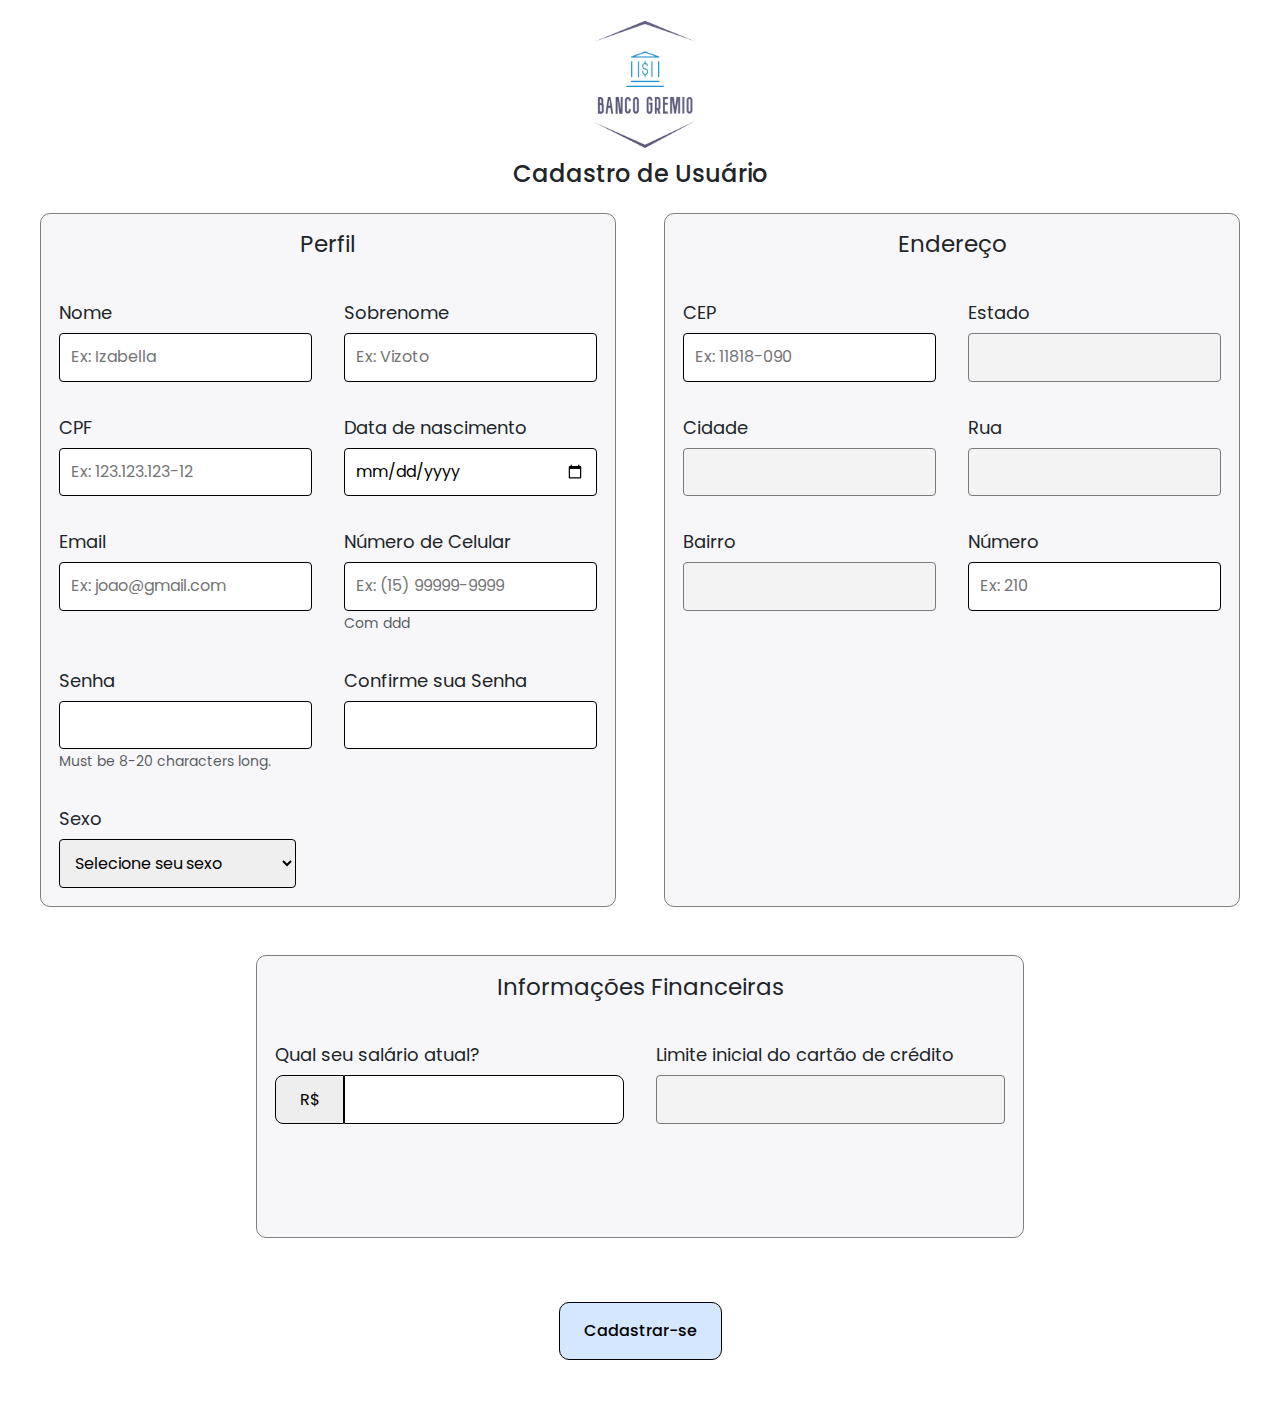
==== index.html @ 9247b2ec "js para cpf, cep, celular, salario" ====
<!DOCTYPE html>
<html lang="pt-BR">
<head>
    <meta charset="UTF-8">
    <meta name="viewport" content="width=device-width, initial-scale=1.0">
    <link rel="stylesheet" href="/css/reset.css">
    <link rel="stylesheet" href="/css/styles.css">
    <link rel="shortcut icon" href="/img/logo.ico" type="image/x-icon"> 
    <link rel="stylesheet" href="https://cdn.jsdelivr.net/npm/bootstrap@5.3.0/dist/css/bootstrap.min.css">
    <script src="/js/script.js" defer></script>
    <title>Banco Gremio</title>
</head>
<body>
    <header class="cabecalho">
        <img src="/img/logopng.png" alt="Logo no header" class="container__logo">
    </header>

    <section class="cadastro__cliente">
        <h1 class="cadastro__cliente__titulo">Cadastro de Usuário</h1>
    
        <div class="cadastro">
            <div class="cadastro__pai perfil">
                    <h2>Perfil</h2>
                    <div class="cadastro-input nome">
                        <p class="cadastro-input__titulo">Nome</p>
                        <input type="text" class="cadastro-input__text" id="input-nome" placeholder="Ex: Izabella">
                    </div>
                    <div class="cadastro-input sobrenome">
                        <p class="cadastro-input__titulo">Sobrenome</p>
                        <input type="text" class="cadastro-input__text" id="input-sobrenome" placeholder="Ex: Vizoto">
                    </div>
                    <div class="cadastro-input cpf">
                        <p class="cadastro-input__titulo">CPF</p>
                        <input maxlength="14" minlength="11" type="text" class="cadastro-input__text" id="input-cpf" placeholder="Ex: 123.123.123-12">
                    </div>
                    <div class="cadastro-input data__nascimento">
                        <p class="cadastro-input__titulo">Data de nascimento</p>
                        <input type="date" class="cadastro-input__text" id="input-dataNasc" placeholder="Ex: João">
                    </div>
                    <div class="cadastro-input nomeResp">
                        <p class="cadastro-input__titulo">Nome do Responsável</p>
                        <input type="text" class="cadastro-input__text" id="input-nomeResp" placeholder="Ex: João">
                    </div>
                    <div class="cadastro-input cpfResp">
                        <p class="cadastro-input__titulo">CPF do Responsável</p>
                        <input type="text" class="cadastro-input__text" id="input-cpfResp" placeholder="Ex: João">
                    </div>
                    <div class="cadastro-input email">
                        <p class="cadastro-input__titulo">Email</p>
                        <input type="email" class="cadastro-input__text" id="input-email" placeholder="Ex: joao@gmail.com">
                    </div>
                    <div class="cadastro-input senha">
                        <p class="cadastro-input__titulo">Senha</p>
                        <input type="password" class="cadastro-input__text" id="input-senha">
                        <span id="passwordHelpInline" class="form-text">
                            Must be 8-20 characters long.
                        </span>
                    </div>
                    <div class="cadastro-input senha2">
                        <p class="cadastro-input__titulo">Confirme sua Senha</p>
                        <input type="password" class="cadastro-input__text" id="input-senha2">
                    </div>
                    <div class="cadastro-input numCelular">
                        <p class="cadastro-input__titulo">Número de Celular <label></label></p>
                        <input type="tel" class="cadastro-input__text" id="input-numeroCelular" placeholder="Ex: (15) 99999-9999">
                        <span id="passwordHelpInline" class="form-text">
                            Com ddd
                        </span>
                    </div>
                    <div class="cadastro-input sexo">
                        <p class="cadastro-input__titulo">Sexo</p>
                        <select id="selectSexo">
                            <option disabled selected>Selecione seu sexo</option>
                            <option value="Masculino">Masculino</option>
                            <option value="Feminino">Feminino</option>
                        </select>
                    </div>
            </div>

            
            <div class="cadastro__pai endereco">
                    <h2>Endereço</h2>
                    <div class="cadastro-input">
                        <p class="cadastro-input__titulo">CEP</p>
                        <input type="text" class="cadastro-input__text" id="input-cep" placeholder="Ex: 11818-090">
                    </div>
                    <div class="cadastro-input">
                        <p class="cadastro-input__titulo">Estado</p>
                        <input type="text" class="cadastro-input__text" id="input-estado" readonly>
                    </div>
                    <div class="cadastro-input">
                        <p class="cadastro-input__titulo">Cidade</p>
                        <input type="text" class="cadastro-input__text" id="input-cidade" readonly>
                    </div>
                    <div class="cadastro-input">
                        <p class="cadastro-input__titulo">Rua</p>
                        <input type="text" class="cadastro-input__text" id="input-rua" readonly>
                    </div>
                    <div class="cadastro-input">
                        <p class="cadastro-input__titulo">Bairro</p>
                        <input type="text" class="cadastro-input__text" id="input-bairro" readonly>
                    </div>
                    <div class="cadastro-input">
                        <p class="cadastro-input__titulo">Número</p>
                        <input type="text" class="cadastro-input__text" id="input-numeroCasa" placeholder="Ex: 210">
                    </div>
                    
            </div>


            <div class="cadastro__pai salario">
                <h2>Informações Financeiras</h2>
                <div class="cadastro-input">
                    <p class="cadastro-input__titulo">Qual seu salário atual?</p>
                    <div class="input-container">
                        <input type="text" class="cadastro-input__text" id="fixed-input" value="R$" readonly>
                        <input type="text" class="cadastro-input__text" id="input-salario">
                    </div>
                </div>
                <div class="cadastro-input">
                    <p class="cadastro-input__titulo">Limite inicial do cartão de crédito</p>
                    <input type="text" class="cadastro-input__text" id="input-credito" readonly>
                </div>
            </div>
        </div>

        <input type="button" value="Cadastrar-se" class="botao" id="botao">
    </section>
      
    
    <footer>

    </footer>

    <script src="https://cdn.jsdelivr.net/npm/bootstrap@5.3.0/dist/js/bootstrap.bundle.min.js
    "></script>
</body>
</html>
---- css/styles.css ----
@import url("/css/header.css");
@import url("/css/cadastro.css");
@import url('https://fonts.googleapis.com/css2?family=Poppins:wght@300;400;500&display=swap');
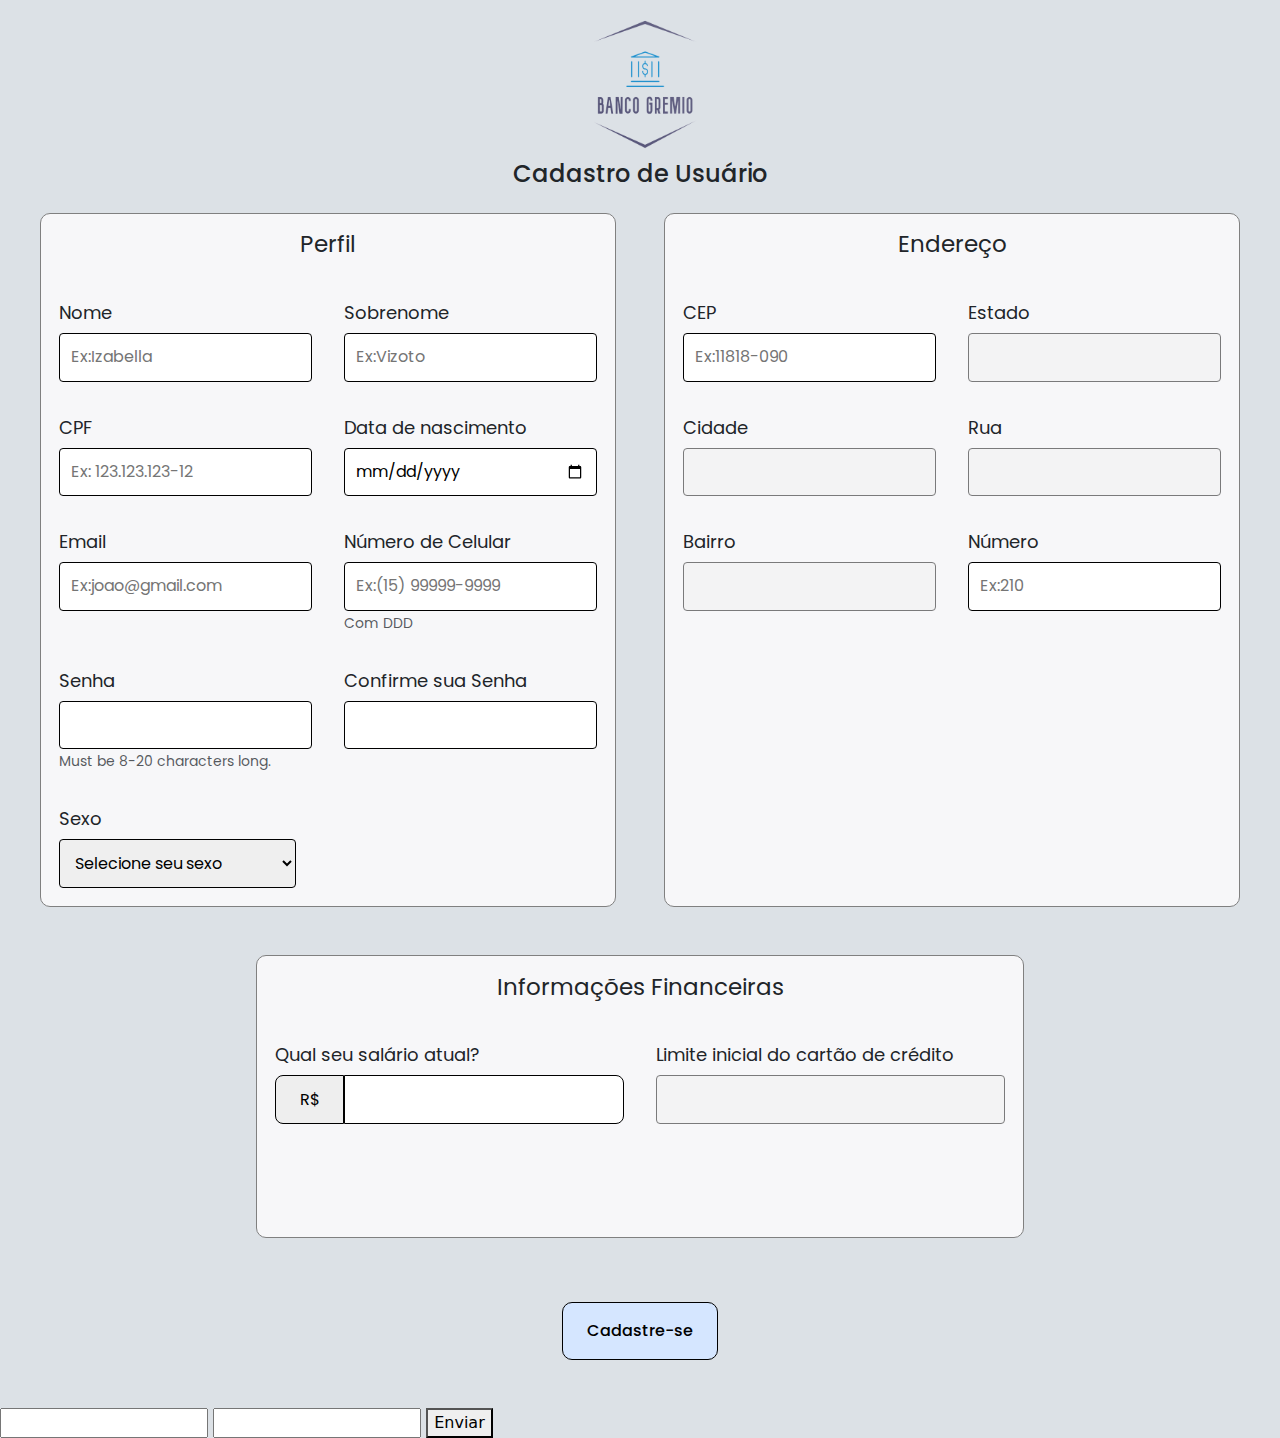
==== commit 1511d727: "teste-botao" ====
--- a/index.html
+++ b/index.html
@@ -18,71 +18,71 @@
     <section class="cadastro__cliente">
         <h1 class="cadastro__cliente__titulo">Cadastro de Usuário</h1>
     
-        <div class="cadastro">
-            <div class="cadastro__pai perfil">
+        <form id="formulario">
+            <div class="cadastro">
+                <div class="cadastro__pai perfil">
                     <h2>Perfil</h2>
                     <div class="cadastro-input nome">
                         <p class="cadastro-input__titulo">Nome</p>
-                        <input type="text" class="cadastro-input__text" id="input-nome" placeholder="Ex: Izabella">
+                        <input type="text" class="cadastro-input__text"id="input-nome"placeholder="Ex:Izabella" required minlength="2">
                     </div>
                     <div class="cadastro-input sobrenome">
                         <p class="cadastro-input__titulo">Sobrenome</p>
-                        <input type="text" class="cadastro-input__text" id="input-sobrenome" placeholder="Ex: Vizoto">
+                        <input type="text" class="cadastro-input__text" id="input-sobrenome"placeholder="Ex:Vizoto" required>
                     </div>
                     <div class="cadastro-input cpf">
                         <p class="cadastro-input__titulo">CPF</p>
-                        <input maxlength="14" minlength="11" type="text" class="cadastro-input__text" id="input-cpf" placeholder="Ex: 123.123.123-12">
+                        <input maxlength="14" minlength="11" type="text"class="cadastro-input__text"id="input-cpf" placeholder="Ex: 123.123.123-12" required>
                     </div>
                     <div class="cadastro-input data__nascimento">
                         <p class="cadastro-input__titulo">Data de nascimento</p>
-                        <input type="date" class="cadastro-input__text" id="input-dataNasc" placeholder="Ex: João">
+                        <input type="date" class="cadastro-input__text" id="input-dataNasc"placeholder="Ex:João" required>
                     </div>
                     <div class="cadastro-input nomeResp">
                         <p class="cadastro-input__titulo">Nome do Responsável</p>
-                        <input type="text" class="cadastro-input__text" id="input-nomeResp" placeholder="Ex: João">
+                        <input type="text" class="cadastro-input__text" id="input-nomeResp"placeholder="Ex:João">
                     </div>
                     <div class="cadastro-input cpfResp">
                         <p class="cadastro-input__titulo">CPF do Responsável</p>
-                        <input type="text" class="cadastro-input__text" id="input-cpfResp" placeholder="Ex: João">
+                        <input type="text" class="cadastro-input__text" id="input-cpfResp"placeholder="Ex:João">
                     </div>
                     <div class="cadastro-input email">
                         <p class="cadastro-input__titulo">Email</p>
-                        <input type="email" class="cadastro-input__text" id="input-email" placeholder="Ex: joao@gmail.com">
+                        <input type="email" class="cadastro-input__text" id="input-email"placeholder="Ex:joao@gmail.com" required>
                     </div>
                     <div class="cadastro-input senha">
                         <p class="cadastro-input__titulo">Senha</p>
-                        <input type="password" class="cadastro-input__text" id="input-senha">
+                        <input type="password" class="cadastro-input__text" id="input-senha"maxlength="7"required>
                         <span id="passwordHelpInline" class="form-text">
                             Must be 8-20 characters long.
                         </span>
                     </div>
                     <div class="cadastro-input senha2">
                         <p class="cadastro-input__titulo">Confirme sua Senha</p>
-                        <input type="password" class="cadastro-input__text" id="input-senha2">
+                        <input type="password" class="cadastro-input__text" id="input-senha2" required>
                     </div>
                     <div class="cadastro-input numCelular">
                         <p class="cadastro-input__titulo">Número de Celular <label></label></p>
-                        <input type="tel" class="cadastro-input__text" id="input-numeroCelular" placeholder="Ex: (15) 99999-9999">
+                        <input type="tel" class="cadastro-input__text" id="input-numeroCelular"placeholder="Ex:(15) 99999-9999" required>
                         <span id="passwordHelpInline" class="form-text">
-                            Com ddd
+                            Com DDD
                         </span>
                     </div>
                     <div class="cadastro-input sexo">
                         <p class="cadastro-input__titulo">Sexo</p>
-                        <select id="selectSexo">
+                        <select id="selectSexo" required>
                             <option disabled selected>Selecione seu sexo</option>
                             <option value="Masculino">Masculino</option>
                             <option value="Feminino">Feminino</option>
                         </select>
                     </div>
-            </div>
-
+                </div>
             
-            <div class="cadastro__pai endereco">
+                <div class="cadastro__pai endereco">
                     <h2>Endereço</h2>
                     <div class="cadastro-input">
                         <p class="cadastro-input__titulo">CEP</p>
-                        <input type="text" class="cadastro-input__text" id="input-cep" placeholder="Ex: 11818-090">
+                        <input type="text" class="cadastro-input__text" id="input-cep" placeholder="Ex:11818-090" required>
                     </div>
                     <div class="cadastro-input">
                         <p class="cadastro-input__titulo">Estado</p>
@@ -102,30 +102,37 @@
                     </div>
                     <div class="cadastro-input">
                         <p class="cadastro-input__titulo">Número</p>
-                        <input type="text" class="cadastro-input__text" id="input-numeroCasa" placeholder="Ex: 210">
-                    </div>
-                    
-            </div>
-
-
-            <div class="cadastro__pai salario">
-                <h2>Informações Financeiras</h2>
-                <div class="cadastro-input">
-                    <p class="cadastro-input__titulo">Qual seu salário atual?</p>
-                    <div class="input-container">
-                        <input type="text" class="cadastro-input__text" id="fixed-input" value="R$" readonly>
-                        <input type="text" class="cadastro-input__text" id="input-salario">
+                        <input type="text" class="cadastro-input__text" id="input-numeroCasa" placeholder="Ex:210">
                     </div>
                 </div>
-                <div class="cadastro-input">
-                    <p class="cadastro-input__titulo">Limite inicial do cartão de crédito</p>
-                    <input type="text" class="cadastro-input__text" id="input-credito" readonly>
+                <div class="cadastro__pai salario">
+                    <h2>Informações Financeiras</h2>
+                    <div class="cadastro-input">
+                        <p class="cadastro-input__titulo">Qual seu salário atual?</p>
+                        <div class="input-container">
+                            <input type="text" class="cadastro-input__text" id="fixed-input" value="R$" readonly>
+                            <input type="text" class="cadastro-input__text" id="input-salario">
+                        </div>
+                    </div>
+                    <div class="cadastro-input">
+                        <p class="cadastro-input__titulo">Limite inicial do cartão de crédito</p>
+                        <input type="text" class="cadastro-input__text" id="input-credito" readonly>
+                    </div>
                 </div>
             </div>
-        </div>
+        </form>
+        <button form="formulario" type="submit" id="botao" class="botao">Cadastre-se</button>
+        
+    </section>
 
-        <input type="button" value="Cadastrar-se" class="botao" id="botao">
-    </section>
+    <form id="meu-formulario">
+        <!-- campos do formulário -->
+        <input type="text" name="nome" required>
+        <input type="email" name="email" required>
+        
+        <!-- botão de envio -->
+        <button type="submit">Enviar</button>
+    </form>
       
     
     <footer>
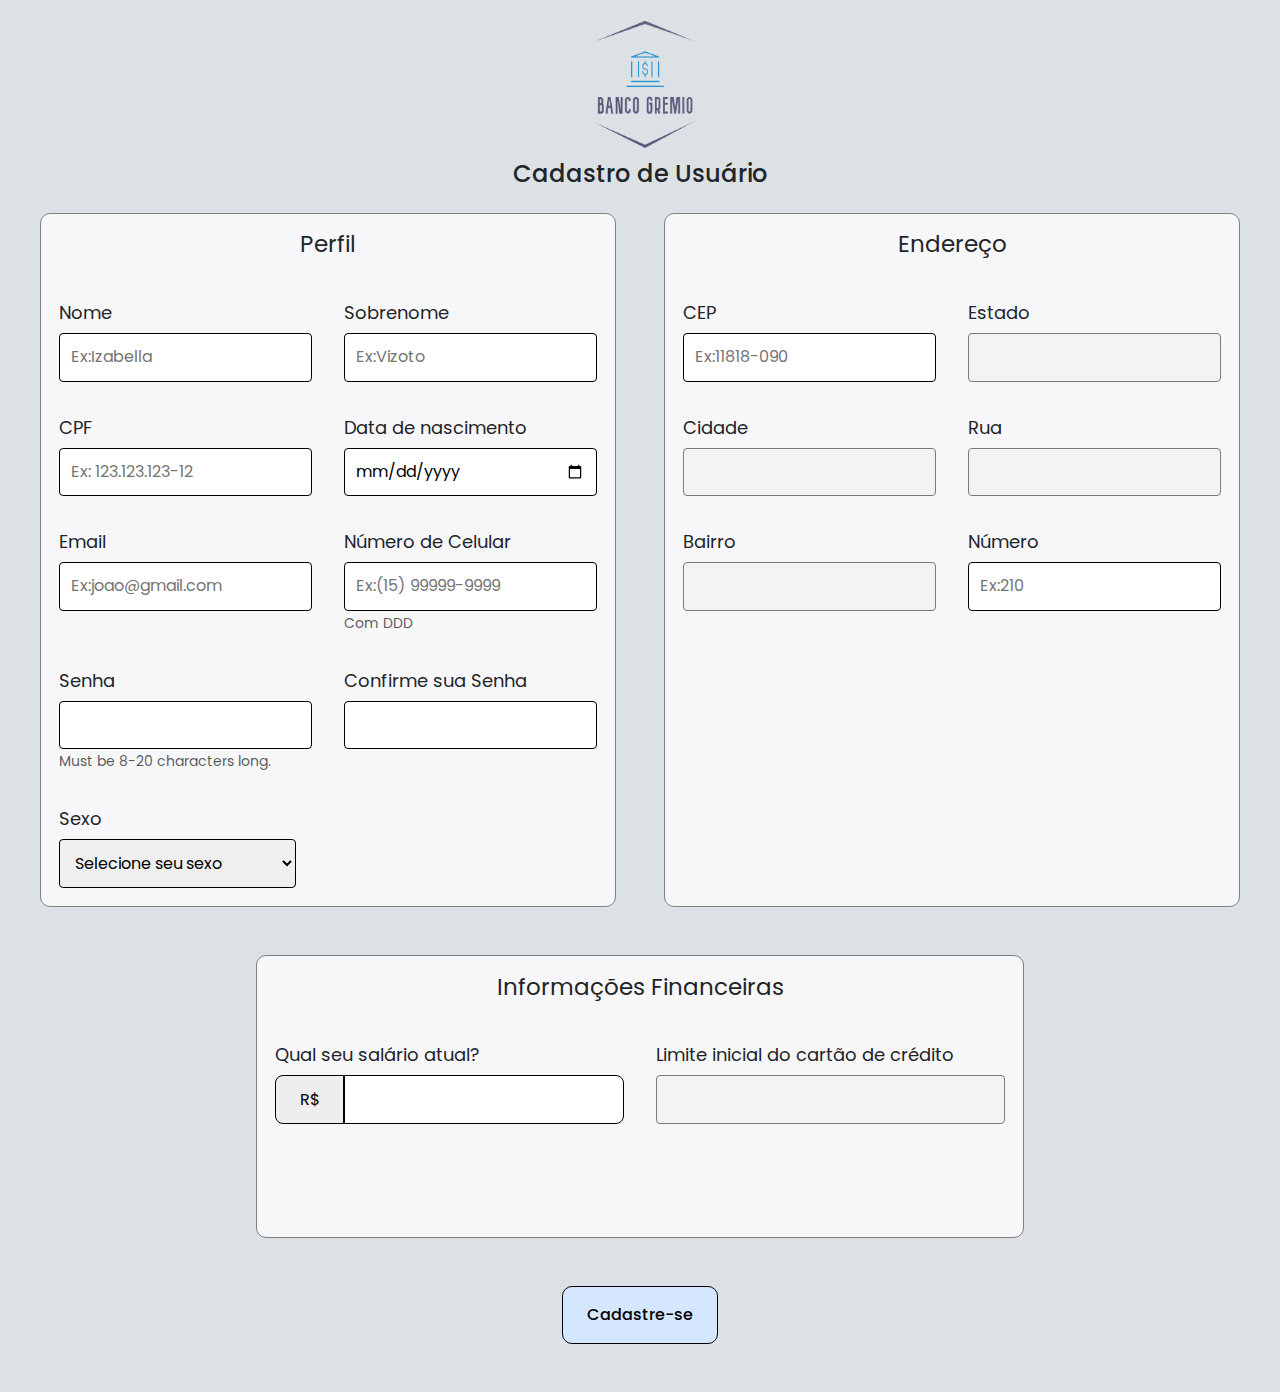
==== commit f75a5b32: "teste-web" ====
--- a/index.html
+++ b/index.html
@@ -24,19 +24,20 @@
                     <h2>Perfil</h2>
                     <div class="cadastro-input nome">
                         <p class="cadastro-input__titulo">Nome</p>
-                        <input type="text" class="cadastro-input__text"id="input-nome"placeholder="Ex:Izabella" required minlength="2">
+                        <input type="text" class="cadastro-input__text"id="input-nome"placeholder="Ex:Izabella" required minlength="2" maxlength="20">
                     </div>
                     <div class="cadastro-input sobrenome">
                         <p class="cadastro-input__titulo">Sobrenome</p>
-                        <input type="text" class="cadastro-input__text" id="input-sobrenome"placeholder="Ex:Vizoto" required>
+                        <input type="text" class="cadastro-input__text" id="input-sobrenome"placeholder="Ex:Vizoto" minlength="2" maxlength="80" required>
                     </div>
                     <div class="cadastro-input cpf">
                         <p class="cadastro-input__titulo">CPF</p>
-                        <input maxlength="14" minlength="11" type="text"class="cadastro-input__text"id="input-cpf" placeholder="Ex: 123.123.123-12" required>
+                        <input type="text"class="cadastro-input__text"id="input-cpf" placeholder="Ex: 123.123.123-12" required>
                     </div>
                     <div class="cadastro-input data__nascimento">
                         <p class="cadastro-input__titulo">Data de nascimento</p>
-                        <input type="date" class="cadastro-input__text" id="input-dataNasc"placeholder="Ex:João" required>
+                        <input type="date" class="cadastro-input__text" id="input-dataNasc"placeholder="Ex:João" required min="1900-01-01">
+                        <p id="error-message" style="color: red; display: none;">Data inválida. Insira uma data entre 1900 e 2050.</p>
                     </div>
                     <div class="cadastro-input nomeResp">
                         <p class="cadastro-input__titulo">Nome do Responsável</p>
@@ -48,18 +49,19 @@
                     </div>
                     <div class="cadastro-input email">
                         <p class="cadastro-input__titulo">Email</p>
-                        <input type="email" class="cadastro-input__text" id="input-email"placeholder="Ex:joao@gmail.com" required>
+                        <input type="email" class="cadastro-input__text" id="input-email"placeholder="Ex:joao@gmail.com" minlength="8" maxlength="80" required>
                     </div>
                     <div class="cadastro-input senha">
                         <p class="cadastro-input__titulo">Senha</p>
-                        <input type="password" class="cadastro-input__text" id="input-senha"maxlength="7"required>
+                        <input type="password" class="cadastro-input__text" id="input-senha" minlength="8" maxlength="20">
                         <span id="passwordHelpInline" class="form-text">
                             Must be 8-20 characters long.
                         </span>
                     </div>
                     <div class="cadastro-input senha2">
                         <p class="cadastro-input__titulo">Confirme sua Senha</p>
-                        <input type="password" class="cadastro-input__text" id="input-senha2" required>
+                        <input type="password" class="cadastro-input__text" id="input-senha2" minlength="8" maxlength="20" required>
+                        <p id="mensagem-senha" style="color: red; display: none;">As senhas não correspondem.</p>
                     </div>
                     <div class="cadastro-input numCelular">
                         <p class="cadastro-input__titulo">Número de Celular <label></label></p>
@@ -102,7 +104,7 @@
                     </div>
                     <div class="cadastro-input">
                         <p class="cadastro-input__titulo">Número</p>
-                        <input type="text" class="cadastro-input__text" id="input-numeroCasa" placeholder="Ex:210">
+                        <input type="text" class="cadastro-input__text" id="input-numeroCasa" placeholder="Ex:210" required minlength="1" maxlength="9">
                     </div>
                 </div>
                 <div class="cadastro__pai salario">
@@ -120,20 +122,11 @@
                     </div>
                 </div>
             </div>
+            <div class="botaum">
+                <button form="formulario" type="submit" id="botao" class="botao">Cadastre-se</button>
+            </div>
         </form>
-        <button form="formulario" type="submit" id="botao" class="botao">Cadastre-se</button>
-        
     </section>
-
-    <form id="meu-formulario">
-        <!-- campos do formulário -->
-        <input type="text" name="nome" required>
-        <input type="email" name="email" required>
-        
-        <!-- botão de envio -->
-        <button type="submit">Enviar</button>
-    </form>
-      
     
     <footer>
 
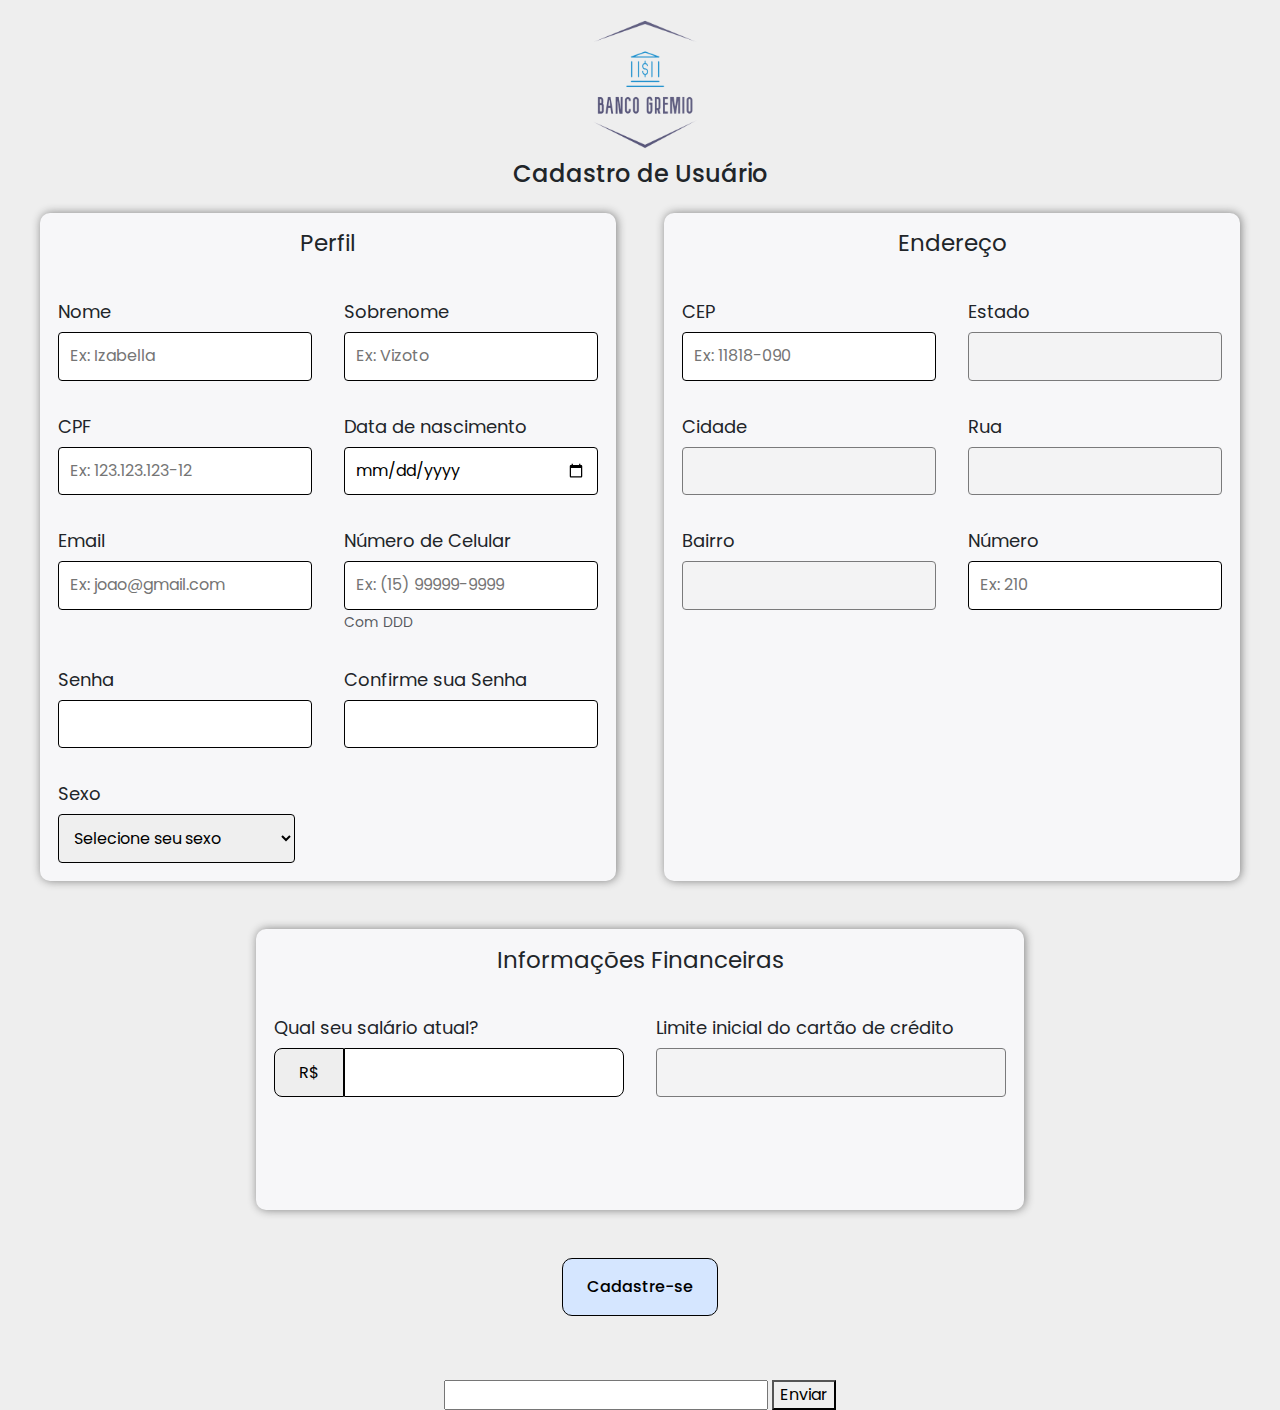
==== commit 5d0d8995: "organizacao-script" ====
--- a/index.html
+++ b/index.html
@@ -1,15 +1,17 @@
 <!DOCTYPE html>
 <html lang="pt-BR">
+
 <head>
     <meta charset="UTF-8">
     <meta name="viewport" content="width=device-width, initial-scale=1.0">
     <link rel="stylesheet" href="/css/reset.css">
     <link rel="stylesheet" href="/css/styles.css">
-    <link rel="shortcut icon" href="/img/logo.ico" type="image/x-icon"> 
+    <link rel="shortcut icon" href="/img/logo.ico" type="image/x-icon">
     <link rel="stylesheet" href="https://cdn.jsdelivr.net/npm/bootstrap@5.3.0/dist/css/bootstrap.min.css">
     <script src="/js/script.js" defer></script>
     <title>Banco Gremio</title>
 </head>
+
 <body>
     <header class="cabecalho">
         <img src="/img/logopng.png" alt="Logo no header" class="container__logo">
@@ -17,55 +19,65 @@
 
     <section class="cadastro__cliente">
         <h1 class="cadastro__cliente__titulo">Cadastro de Usuário</h1>
-    
+
         <form id="formulario">
             <div class="cadastro">
                 <div class="cadastro__pai perfil">
                     <h2>Perfil</h2>
                     <div class="cadastro-input nome">
                         <p class="cadastro-input__titulo">Nome</p>
-                        <input type="text" class="cadastro-input__text"id="input-nome"placeholder="Ex:Izabella" required minlength="2" maxlength="20">
+                        <input type="text" class="cadastro-input__text" id="input-nome" placeholder="Ex: Izabella"
+                            required minlength="2" maxlength="20">
                     </div>
                     <div class="cadastro-input sobrenome">
                         <p class="cadastro-input__titulo">Sobrenome</p>
-                        <input type="text" class="cadastro-input__text" id="input-sobrenome"placeholder="Ex:Vizoto" minlength="2" maxlength="80" required>
+                        <input type="text" class="cadastro-input__text" id="input-sobrenome" placeholder="Ex: Vizoto"
+                            minlength="2" maxlength="80" required>
                     </div>
                     <div class="cadastro-input cpf">
                         <p class="cadastro-input__titulo">CPF</p>
-                        <input type="text"class="cadastro-input__text"id="input-cpf" placeholder="Ex: 123.123.123-12" required>
+                        <input type="text" class="cadastro-input__text" id="input-cpf" placeholder="Ex: 123.123.123-12"
+                            required>
+                        <p id="erro-mensagemCPF" style="color: red; display: none;">CPF Inválido.</p>
                     </div>
                     <div class="cadastro-input data__nascimento">
                         <p class="cadastro-input__titulo">Data de nascimento</p>
-                        <input type="date" class="cadastro-input__text" id="input-dataNasc"placeholder="Ex:João" required min="1900-01-01">
-                        <p id="error-message" style="color: red; display: none;">Data inválida. Insira uma data entre 1900 e 2050.</p>
+                        <input type="date" class="cadastro-input__text" id="input-dataNasc"
+                        required min="1900-01-01">
+                        <p id="error-message" style="color: red; display: none;">Data inválida. Insira uma data entre
+                            1900 e 2023.</p>
                     </div>
-                    <div class="cadastro-input nomeResp">
+
+                    <div class="cadastro-input" id="nomeResp">
                         <p class="cadastro-input__titulo">Nome do Responsável</p>
-                        <input type="text" class="cadastro-input__text" id="input-nomeResp"placeholder="Ex:João">
+                        <input type="text" class="cadastro-input__text" id="inputNomeResp" placeholder="Ex: João">
                     </div>
-                    <div class="cadastro-input cpfResp">
+                    <div class="cadastro-input" id="cpfResp">
                         <p class="cadastro-input__titulo">CPF do Responsável</p>
-                        <input type="text" class="cadastro-input__text" id="input-cpfResp"placeholder="Ex:João">
+                        <input type="text" class="cadastro-input__text" id="inputCpfResp" placeholder="Ex: 123.123.123-12">
+                        <p id="erro-mensagemCPF" style="color: red; display: none;">CPF Inválido.</p>
                     </div>
+
                     <div class="cadastro-input email">
                         <p class="cadastro-input__titulo">Email</p>
-                        <input type="email" class="cadastro-input__text" id="input-email"placeholder="Ex:joao@gmail.com" minlength="8" maxlength="80" required>
+                        <input type="email" class="cadastro-input__text" id="input-email"
+                            placeholder="Ex: joao@gmail.com" minlength="8" maxlength="80" required>
                     </div>
                     <div class="cadastro-input senha">
                         <p class="cadastro-input__titulo">Senha</p>
-                        <input type="password" class="cadastro-input__text" id="input-senha" minlength="8" maxlength="20">
-                        <span id="passwordHelpInline" class="form-text">
-                            Must be 8-20 characters long.
-                        </span>
+                        <input type="password" class="cadastro-input__text" id="input-senha" minlength="8"
+                            maxlength="20" required>
                     </div>
                     <div class="cadastro-input senha2">
                         <p class="cadastro-input__titulo">Confirme sua Senha</p>
-                        <input type="password" class="cadastro-input__text" id="input-senha2" minlength="8" maxlength="20" required>
+                        <input type="password" class="cadastro-input__text" id="input-senha2" minlength="8"
+                            maxlength="20" required>
                         <p id="mensagem-senha" style="color: red; display: none;">As senhas não correspondem.</p>
                     </div>
                     <div class="cadastro-input numCelular">
                         <p class="cadastro-input__titulo">Número de Celular <label></label></p>
-                        <input type="tel" class="cadastro-input__text" id="input-numeroCelular"placeholder="Ex:(15) 99999-9999" required>
+                        <input type="tel" class="cadastro-input__text" id="input-numeroCelular"
+                            placeholder="Ex: (15) 99999-9999" required>
                         <span id="passwordHelpInline" class="form-text">
                             Com DDD
                         </span>
@@ -79,12 +91,13 @@
                         </select>
                     </div>
                 </div>
-            
+
                 <div class="cadastro__pai endereco">
                     <h2>Endereço</h2>
                     <div class="cadastro-input">
                         <p class="cadastro-input__titulo">CEP</p>
-                        <input type="text" class="cadastro-input__text" id="input-cep" placeholder="Ex:11818-090" required>
+                        <input type="text" class="cadastro-input__text" id="input-cep" placeholder="Ex: 11818-090"
+                            required>
                     </div>
                     <div class="cadastro-input">
                         <p class="cadastro-input__titulo">Estado</p>
@@ -104,9 +117,11 @@
                     </div>
                     <div class="cadastro-input">
                         <p class="cadastro-input__titulo">Número</p>
-                        <input type="text" class="cadastro-input__text" id="input-numeroCasa" placeholder="Ex:210" required minlength="1" maxlength="9">
+                        <input type="text" class="cadastro-input__text" id="input-numeroCasa" placeholder="Ex: 210"
+                            required minlength="1" maxlength="9">
                     </div>
                 </div>
+
                 <div class="cadastro__pai salario">
                     <h2>Informações Financeiras</h2>
                     <div class="cadastro-input">
@@ -126,8 +141,16 @@
                 <button form="formulario" type="submit" id="botao" class="botao">Cadastre-se</button>
             </div>
         </form>
+        <form>
+            <input type="text" required>
+            <button type="submit">Enviar</button>
+        </form>
     </section>
-    
+
+
+
+
+
     <footer>
 
     </footer>
@@ -135,4 +158,5 @@
     <script src="https://cdn.jsdelivr.net/npm/bootstrap@5.3.0/dist/js/bootstrap.bundle.min.js
     "></script>
 </body>
+
 </html>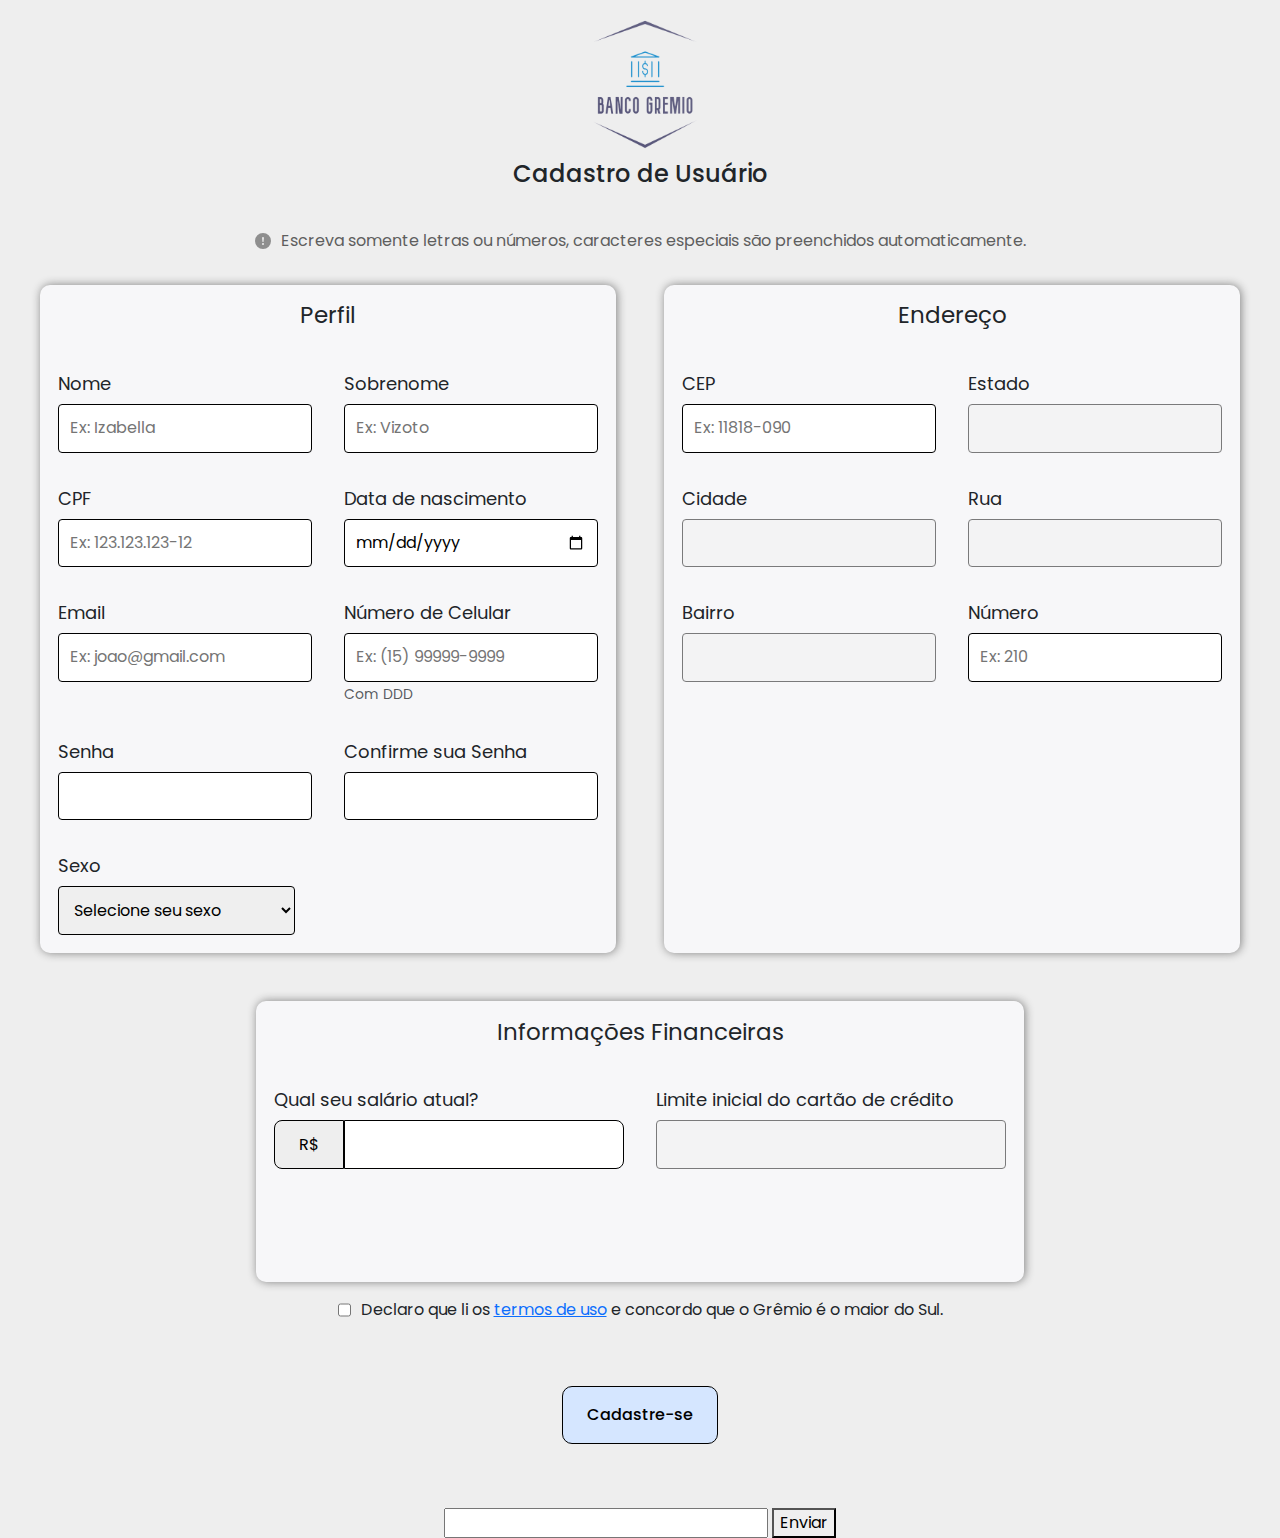
==== commit 7ec399b9: "." ====
--- a/index.html
+++ b/index.html
@@ -19,7 +19,10 @@
 
     <section class="cadastro__cliente">
         <h1 class="cadastro__cliente__titulo">Cadastro de Usuário</h1>
-
+        <div class="info">
+            <img src="/img/exclamation-circle-fill.svg">
+            <p>Escreva somente letras ou números, caracteres especiais são preenchidos automaticamente.</p>
+        </div>
         <form id="formulario">
             <div class="cadastro">
                 <div class="cadastro__pai perfil">
@@ -42,8 +45,7 @@
                     </div>
                     <div class="cadastro-input data__nascimento">
                         <p class="cadastro-input__titulo">Data de nascimento</p>
-                        <input type="date" class="cadastro-input__text" id="input-dataNasc"
-                        required min="1900-01-01">
+                        <input type="date" class="cadastro-input__text" id="input-dataNasc" required min="1900-01-01">
                         <p id="error-message" style="color: red; display: none;">Data inválida. Insira uma data entre
                             1900 e 2023.</p>
                     </div>
@@ -54,7 +56,8 @@
                     </div>
                     <div class="cadastro-input" id="cpfResp">
                         <p class="cadastro-input__titulo">CPF do Responsável</p>
-                        <input type="text" class="cadastro-input__text" id="inputCpfResp" placeholder="Ex: 123.123.123-12">
+                        <input type="text" class="cadastro-input__text" id="inputCpfResp"
+                            placeholder="Ex: 123.123.123-12">
                         <p id="erro-mensagemCPF" style="color: red; display: none;">CPF Inválido.</p>
                     </div>
 
@@ -137,6 +140,12 @@
                     </div>
                 </div>
             </div>
+
+            <div class="checkbox">
+                <input type="checkbox" id="checkbox">
+                <p>Declaro que li os <a href="#">termos de uso</a> e concordo que o Grêmio é o maior do Sul.</p>
+            </div>
+
             <div class="botaum">
                 <button form="formulario" type="submit" id="botao" class="botao">Cadastre-se</button>
             </div>
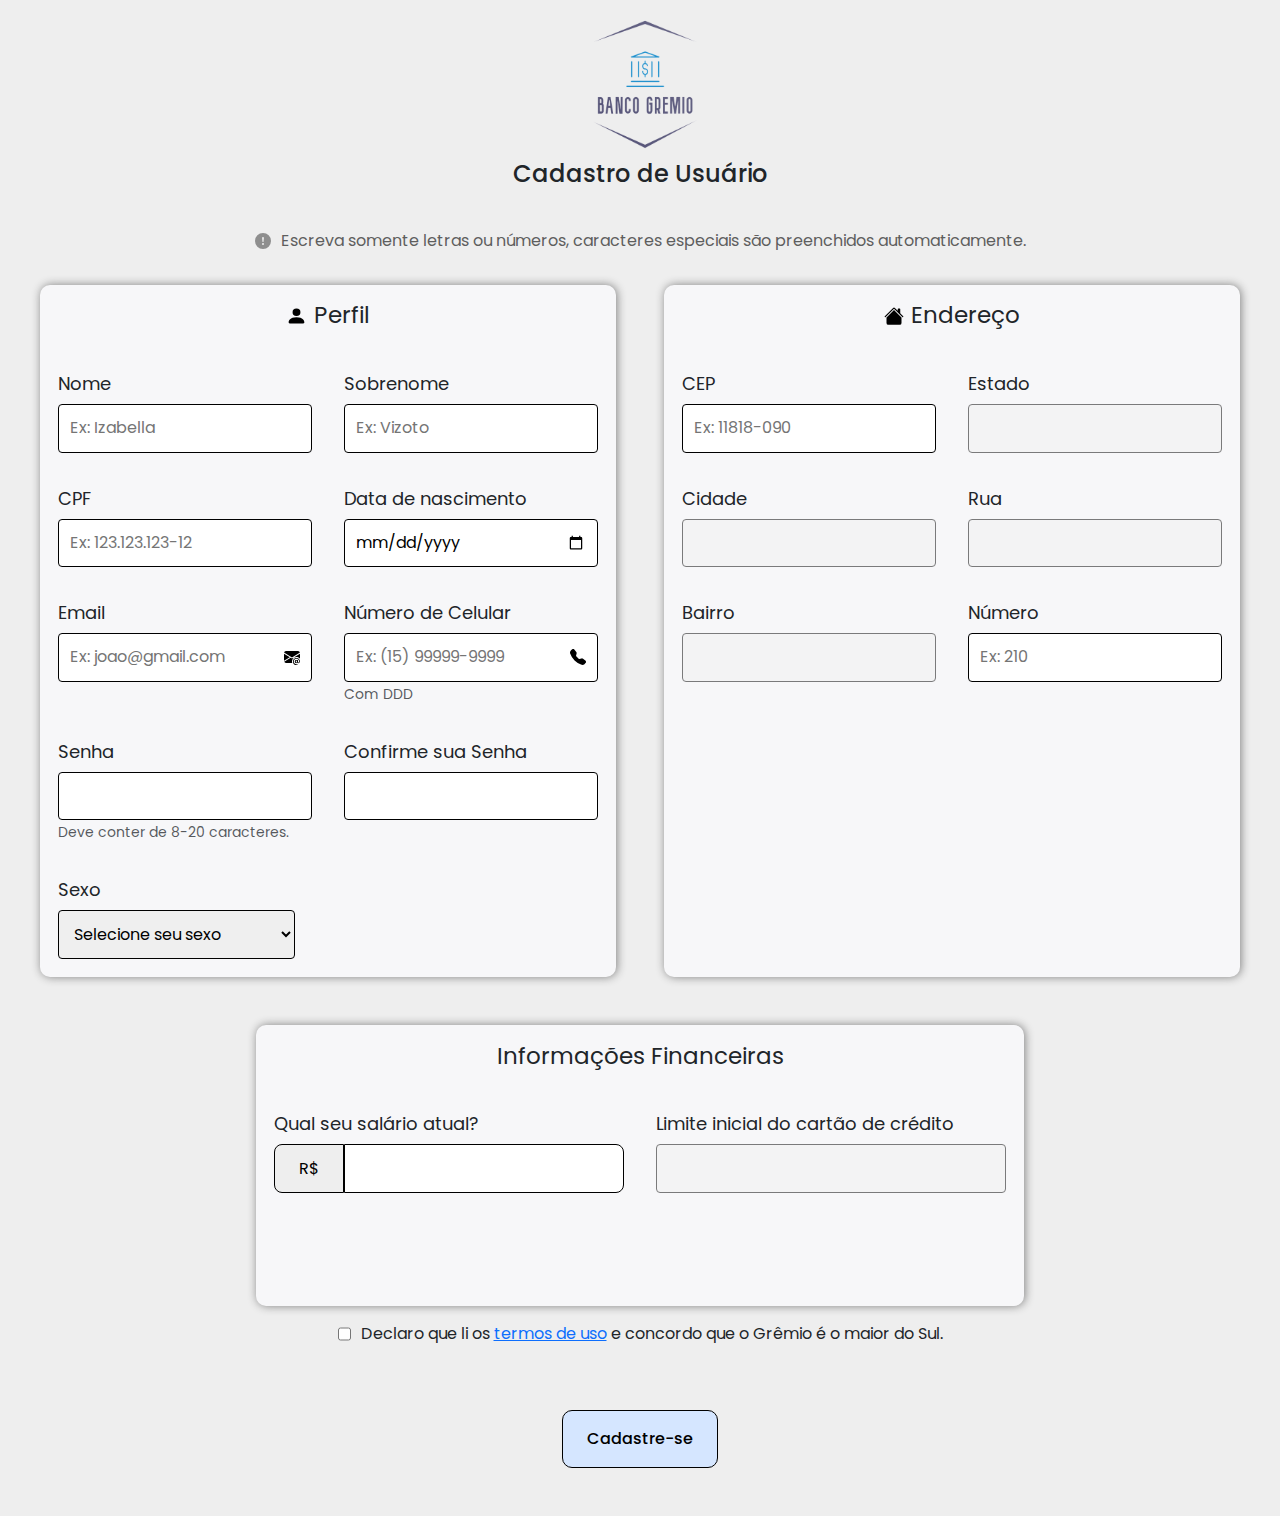
==== commit 1b9f0181: "Ajustes-finais-01" ====
--- a/index.html
+++ b/index.html
@@ -26,7 +26,7 @@
         <form id="formulario">
             <div class="cadastro">
                 <div class="cadastro__pai perfil">
-                    <h2>Perfil</h2>
+                    <h2><img src="/img/person-fill.svg">Perfil</h2>
                     <div class="cadastro-input nome">
                         <p class="cadastro-input__titulo">Nome</p>
                         <input type="text" class="cadastro-input__text" id="input-nome" placeholder="Ex: Izabella"
@@ -70,6 +70,9 @@
                         <p class="cadastro-input__titulo">Senha</p>
                         <input type="password" class="cadastro-input__text" id="input-senha" minlength="8"
                             maxlength="20" required>
+                        <span id="passwordHelpInline" class="form-text">
+                            Deve conter de 8-20 caracteres.
+                        </span>
                     </div>
                     <div class="cadastro-input senha2">
                         <p class="cadastro-input__titulo">Confirme sua Senha</p>
@@ -96,7 +99,7 @@
                 </div>
 
                 <div class="cadastro__pai endereco">
-                    <h2>Endereço</h2>
+                    <h2><img src="/img/house-fill.svg">Endereço</h2>
                     <div class="cadastro-input">
                         <p class="cadastro-input__titulo">CEP</p>
                         <input type="text" class="cadastro-input__text" id="input-cep" placeholder="Ex: 11818-090"
@@ -142,7 +145,7 @@
             </div>
 
             <div class="checkbox">
-                <input type="checkbox" id="checkbox">
+                <input type="checkbox" id="checkbox" required>
                 <p>Declaro que li os <a href="#">termos de uso</a> e concordo que o Grêmio é o maior do Sul.</p>
             </div>
 
@@ -150,10 +153,10 @@
                 <button form="formulario" type="submit" id="botao" class="botao">Cadastre-se</button>
             </div>
         </form>
-        <form>
+        <!-- <form>
             <input type="text" required>
             <button type="submit">Enviar</button>
-        </form>
+        </form> -->
     </section>
 
 
